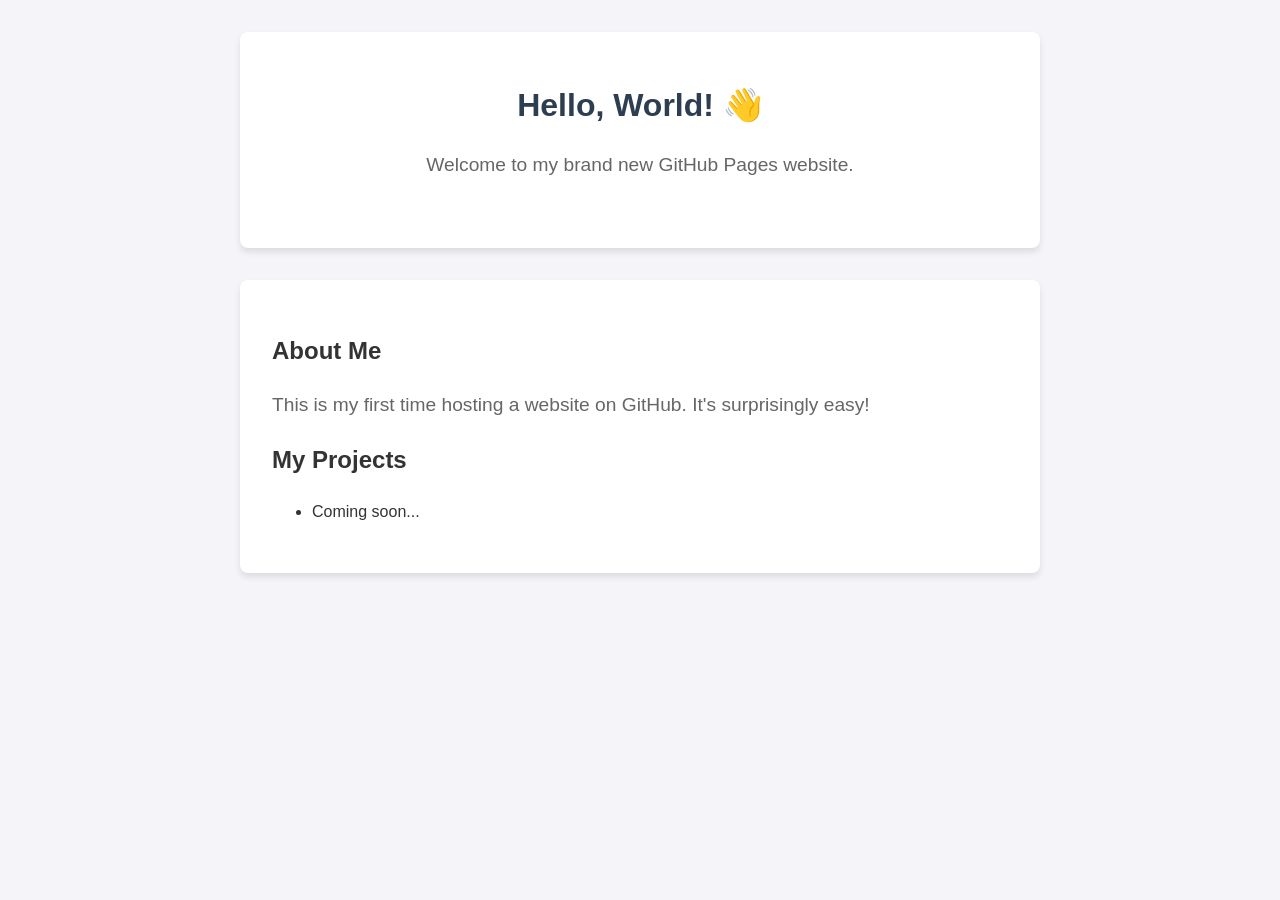
==== index.html @ 6bd949a9 "Create index.html" ====
<!DOCTYPE html>
<html lang="en">
<head>
    <meta charset="UTF-8">
    <meta name="viewport" content="width=device-width, initial-scale=1.0">
    <title>My GitHub Website</title>
    <style>
        body {
            font-family: -apple-system, BlinkMacSystemFont, "Segoe UI", Roboto, Helvetica, Arial, sans-serif;
            line-height: 1.6;
            color: #333;
            max-width: 800px;
            margin: 0 auto;
            padding: 2rem;
            background-color: #f4f4f9;
        }
        header {
            text-align: center;
            padding: 3rem 0;
            background-color: #ffffff;
            border-radius: 8px;
            box-shadow: 0 4px 6px rgba(0,0,0,0.1);
        }
        h1 {
            margin: 0;
            color: #2c3e50;
        }
        p {
            font-size: 1.2rem;
            color: #666;
        }
        .container {
            margin-top: 2rem;
            padding: 2rem;
            background-color: #ffffff;
            border-radius: 8px;
            box-shadow: 0 4px 6px rgba(0,0,0,0.1);
        }
    </style>
</head>
<body>

    <header>
        <h1>Hello, World! 👋</h1>
        <p>Welcome to my brand new GitHub Pages website.</p>
    </header>

    <div class="container">
        <h2>About Me</h2>
        <p>This is my first time hosting a website on GitHub. It's surprisingly easy!</p>
        
        <h2>My Projects</h2>
        <ul>
            <li>Coming soon...</li>
        </ul>
    </div>

</body>
</html>
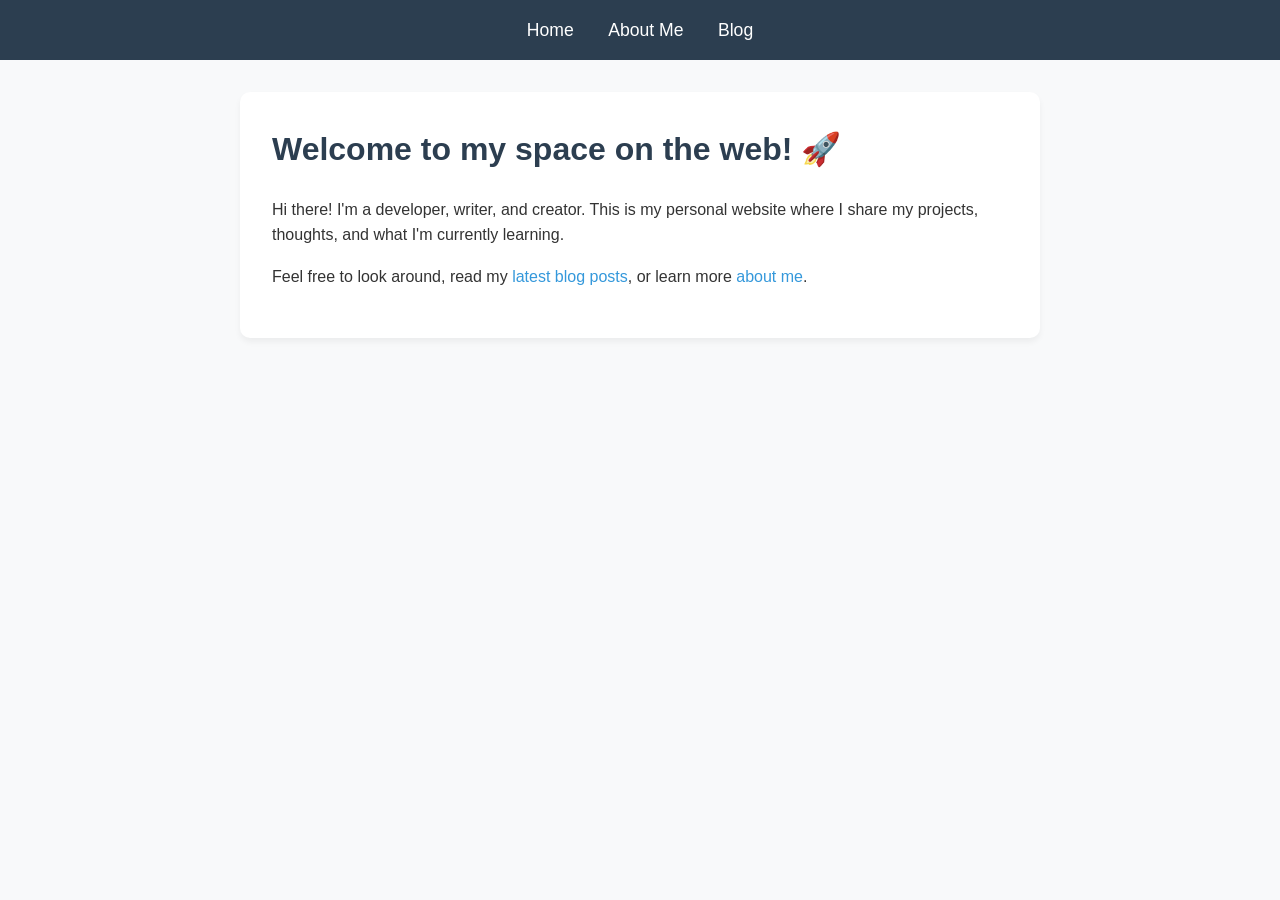
==== commit 877605db: "Update index.html" ====
--- a/index.html
+++ b/index.html
@@ -3,56 +3,23 @@
 <head>
     <meta charset="UTF-8">
     <meta name="viewport" content="width=device-width, initial-scale=1.0">
-    <title>My GitHub Website</title>
-    <style>
-        body {
-            font-family: -apple-system, BlinkMacSystemFont, "Segoe UI", Roboto, Helvetica, Arial, sans-serif;
-            line-height: 1.6;
-            color: #333;
-            max-width: 800px;
-            margin: 0 auto;
-            padding: 2rem;
-            background-color: #f4f4f9;
-        }
-        header {
-            text-align: center;
-            padding: 3rem 0;
-            background-color: #ffffff;
-            border-radius: 8px;
-            box-shadow: 0 4px 6px rgba(0,0,0,0.1);
-        }
-        h1 {
-            margin: 0;
-            color: #2c3e50;
-        }
-        p {
-            font-size: 1.2rem;
-            color: #666;
-        }
-        .container {
-            margin-top: 2rem;
-            padding: 2rem;
-            background-color: #ffffff;
-            border-radius: 8px;
-            box-shadow: 0 4px 6px rgba(0,0,0,0.1);
-        }
-    </style>
+    <title>Home | My Website</title>
+    <link rel="stylesheet" href="style.css">
 </head>
 <body>
 
-    <header>
-        <h1>Hello, World! 👋</h1>
-        <p>Welcome to my brand new GitHub Pages website.</p>
-    </header>
+    <nav>
+        <a href="index.html">Home</a>
+        <a href="about.html">About Me</a>
+        <a href="blog.html">Blog</a>
+    </nav>
 
     <div class="container">
-        <h2>About Me</h2>
-        <p>This is my first time hosting a website on GitHub. It's surprisingly easy!</p>
-        
-        <h2>My Projects</h2>
-        <ul>
-            <li>Coming soon...</li>
-        </ul>
+        <div class="card">
+            <h1>Welcome to my space on the web! 🚀</h1>
+            <p>Hi there! I'm a developer, writer, and creator. This is my personal website where I share my projects, thoughts, and what I'm currently learning.</p>
+            <p>Feel free to look around, read my <a href="blog.html">latest blog posts</a>, or learn more <a href="about.html">about me</a>.</p>
+        </div>
     </div>
 
 </body>
--- a/style.css
+++ b/style.css
@@ -0,0 +1,71 @@
+:root {
+    --primary-color: #2c3e50;
+    --accent-color: #3498db;
+    --bg-color: #f8f9fa;
+    --text-color: #333333;
+}
+
+body {
+    font-family: 'Segoe UI', Roboto, Helvetica, Arial, sans-serif;
+    line-height: 1.6;
+    margin: 0;
+    padding: 0;
+    background-color: var(--bg-color);
+    color: var(--text-color);
+}
+
+/* Navigation Bar */
+nav {
+    background-color: var(--primary-color);
+    padding: 1rem 0;
+    text-align: center;
+}
+
+nav a {
+    color: white;
+    text-decoration: none;
+    margin: 0 15px;
+    font-size: 1.1rem;
+    font-weight: 500;
+    transition: color 0.3s ease;
+}
+
+nav a:hover {
+    color: var(--accent-color);
+}
+
+/* Main Content Area */
+.container {
+    max-width: 800px;
+    margin: 2rem auto;
+    padding: 0 20px;
+}
+
+/* Cards for content */
+.card {
+    background-color: white;
+    padding: 2rem;
+    border-radius: 10px;
+    box-shadow: 0 4px 6px rgba(0,0,0,0.05);
+    margin-bottom: 2rem;
+}
+
+h1, h2, h3 {
+    color: var(--primary-color);
+    margin-top: 0;
+}
+
+.blog-post-date {
+    color: #888;
+    font-size: 0.9rem;
+    margin-bottom: 1rem;
+}
+
+a {
+    color: var(--accent-color);
+    text-decoration: none;
+}
+
+a:hover {
+    text-decoration: underline;
+}
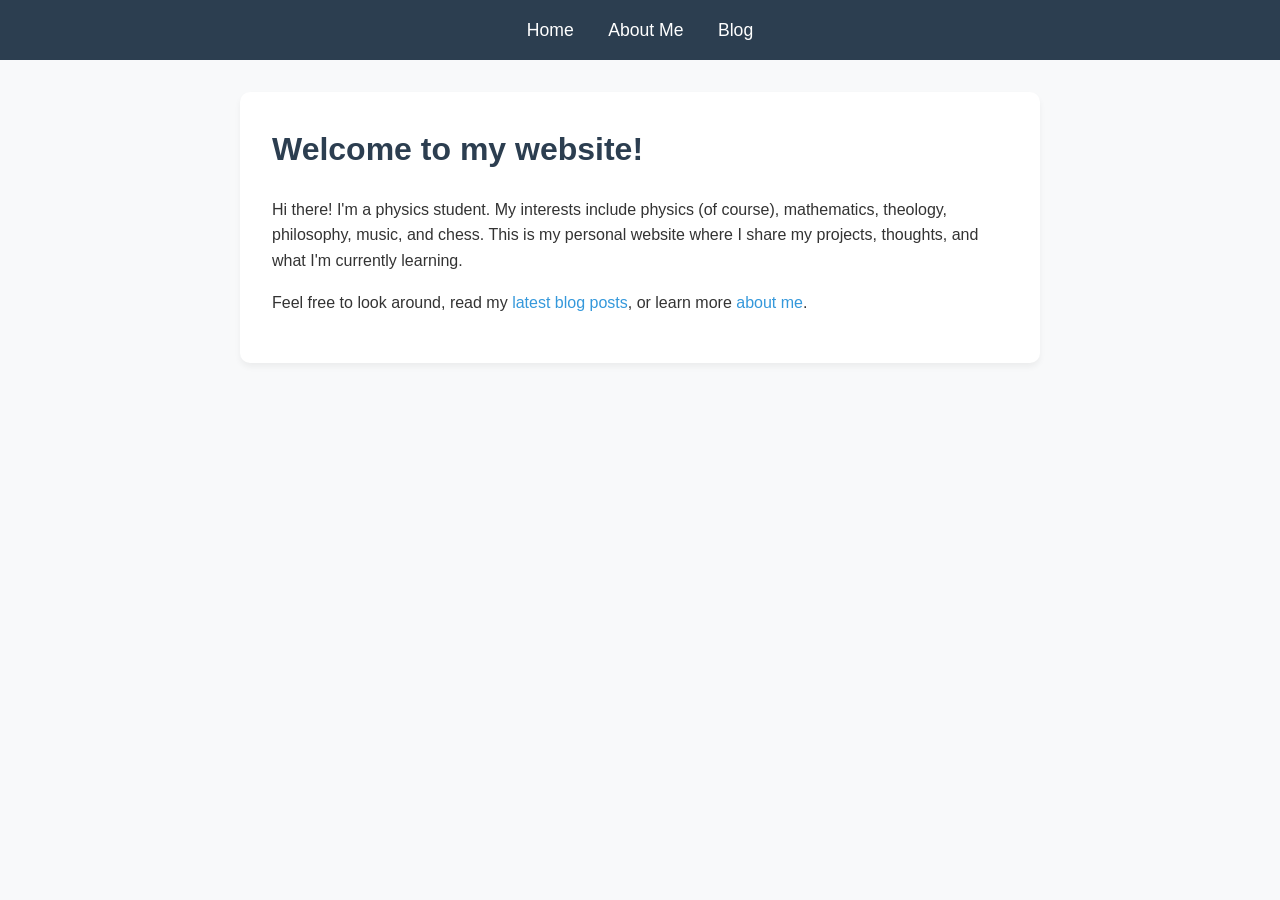
==== commit bdf0025e: "Update index.html" ====
--- a/index.html
+++ b/index.html
@@ -16,8 +16,8 @@
 
     <div class="container">
         <div class="card">
-            <h1>Welcome to my space on the web! 🚀</h1>
-            <p>Hi there! I'm a developer, writer, and creator. This is my personal website where I share my projects, thoughts, and what I'm currently learning.</p>
+            <h1>Welcome to my website! </h1>
+            <p>Hi there! I'm a physics student. My interests include physics (of course), mathematics, theology, philosophy, music, and chess. This is my personal website where I share my projects, thoughts, and what I'm currently learning.</p>
             <p>Feel free to look around, read my <a href="blog.html">latest blog posts</a>, or learn more <a href="about.html">about me</a>.</p>
         </div>
     </div>
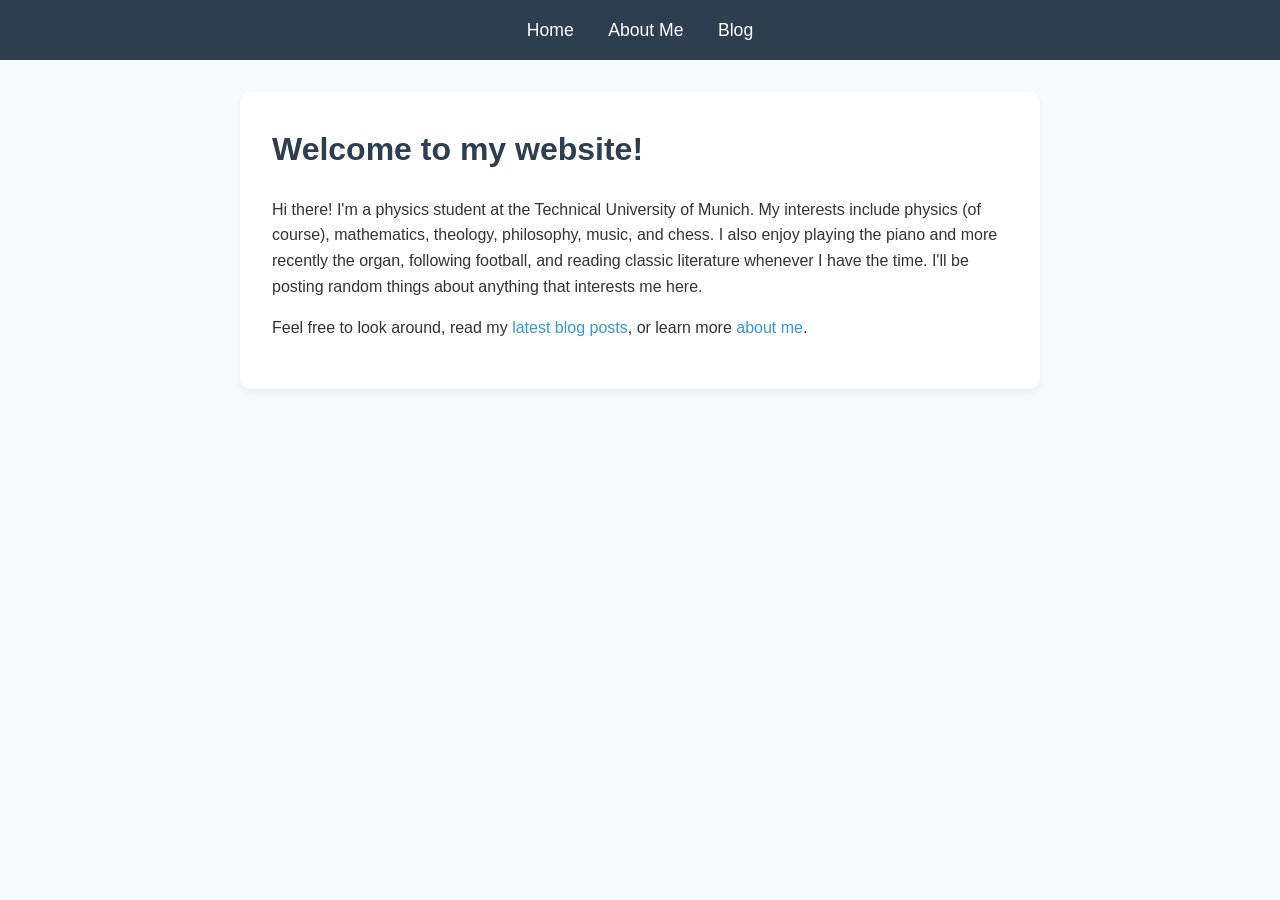
==== commit 2c7a2a8e: "Update index.html" ====
--- a/index.html
+++ b/index.html
@@ -17,7 +17,9 @@
     <div class="container">
         <div class="card">
             <h1>Welcome to my website! </h1>
-            <p>Hi there! I'm a physics student. My interests include physics (of course), mathematics, theology, philosophy, music, and chess. This is my personal website where I share my projects, thoughts, and what I'm currently learning.</p>
+            <p>Hi there! I'm a physics student at the Technical University of Munich. My interests include physics (of course), mathematics, theology, philosophy, music, and chess. 
+            I also enjoy playing the piano and more recently the organ, following football, and reading classic literature whenever I have the time.
+            I'll be posting random things about anything that interests me here.</p>
             <p>Feel free to look around, read my <a href="blog.html">latest blog posts</a>, or learn more <a href="about.html">about me</a>.</p>
         </div>
     </div>
